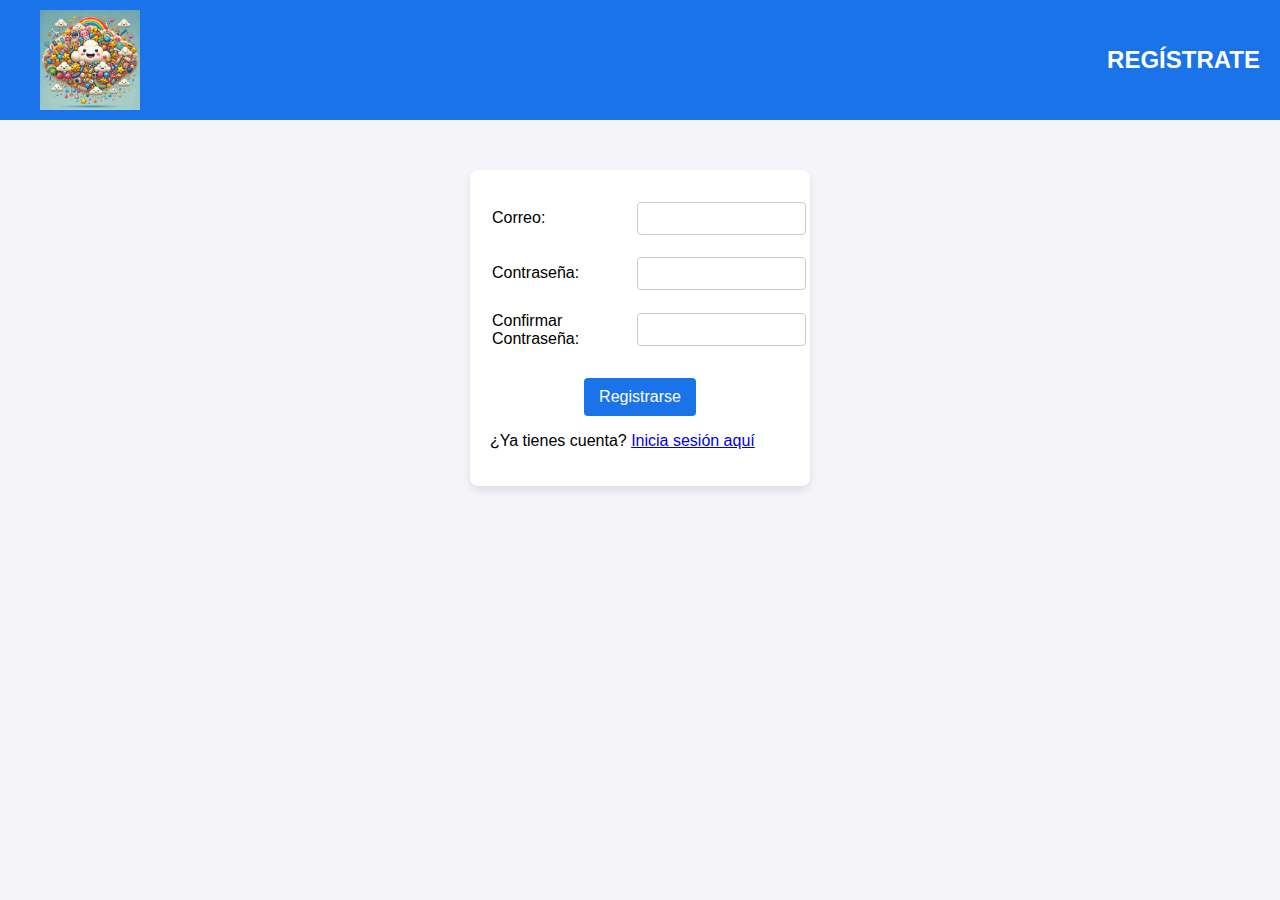
==== html/registro.html @ 63bbada4 "registro.html" ====
<!DOCTYPE html>
<html lang="es">
<head>
    <meta charset="UTF-8">
    <meta name="viewport" content="width=device-width, initial-scale=1.0">
    <title>Registrarse</title>
    <link rel="stylesheet" href="../estilo/header.css">
    <link rel="stylesheet" href="../estilo/index.css">
</head>
<body>
<div class="header">
    <img src="../img/logo.png" alt="Logo">
    <h1>REGÍSTRATE</h1>
</div>
<div class="form-container">
    <form method="POST" action="registro.php">
        <table>
            <tr>
                <td>Correo:</td>
                <td><input name="correo" type="email" required></td>
            </tr>
            <tr>
                <td>Contraseña:</td>
                <td><input name="pass" type="password" required></td>
            </tr>
            <tr>
                <td>Confirmar Contraseña:</td>
                <td><input name="confirm_pass" type="password" required></td>
            </tr>
        </table>
        <br>
        <div class="submit-container">
            <input name="registro" type="submit" value="Registrarse">
        </div>
    </form>
    <div class="login-link">
        <p>¿Ya tienes cuenta? <a href="index.html">Inicia sesión aquí</a></p>
    </div>
</div>
</body>
</html>
---- estilo/header.css ----
.header {
    background-color: #1a73e8;
    color: white;
    padding: 10px 20px;
    display: flex;
    align-items: center;
    justify-content: space-between;
}

.header h1 {
    margin: 0;
    font-size: 24px;
    text-transform: uppercase;
}

.header img {
    width: 100px;
    margin-left: 20px;
}
---- estilo/index.css ----
body {
    font-family: Arial, sans-serif;
    background-color: #f4f4f9;
    margin: 0;
    padding: 0;
}

.form-container {
    margin: 50px auto;
    width: 300px;
    background: white;
    padding: 20px;
    box-shadow: 0 4px 8px rgba(0, 0, 0, 0.1);
    border-radius: 8px;
}

table {
    width: 100%;
}

td {
    padding: 10px 0;
}

input[type="email"], input[type="password"] {
    width: 100%;
    padding: 8px;
    border: 1px solid #ccc;
    border-radius: 4px;
}

.submit-container {
    text-align: center;
}

input[type="submit"] {
    background-color: #1a73e8;
    color: white;
    border: none;
    padding: 10px 15px;
    cursor: pointer;
    border-radius: 4px;
    font-size: 16px;
}

input[type="submit"]:hover {
    background-color: #0c59d4;
}

.register-link {
    text-align: center;
    margin-top: 20px;
}

.register-link a {
    color: #1a73e8;
    text-decoration: none;
    font-weight: bold;
}

.register-link a:hover {
    text-decoration: underline;
}
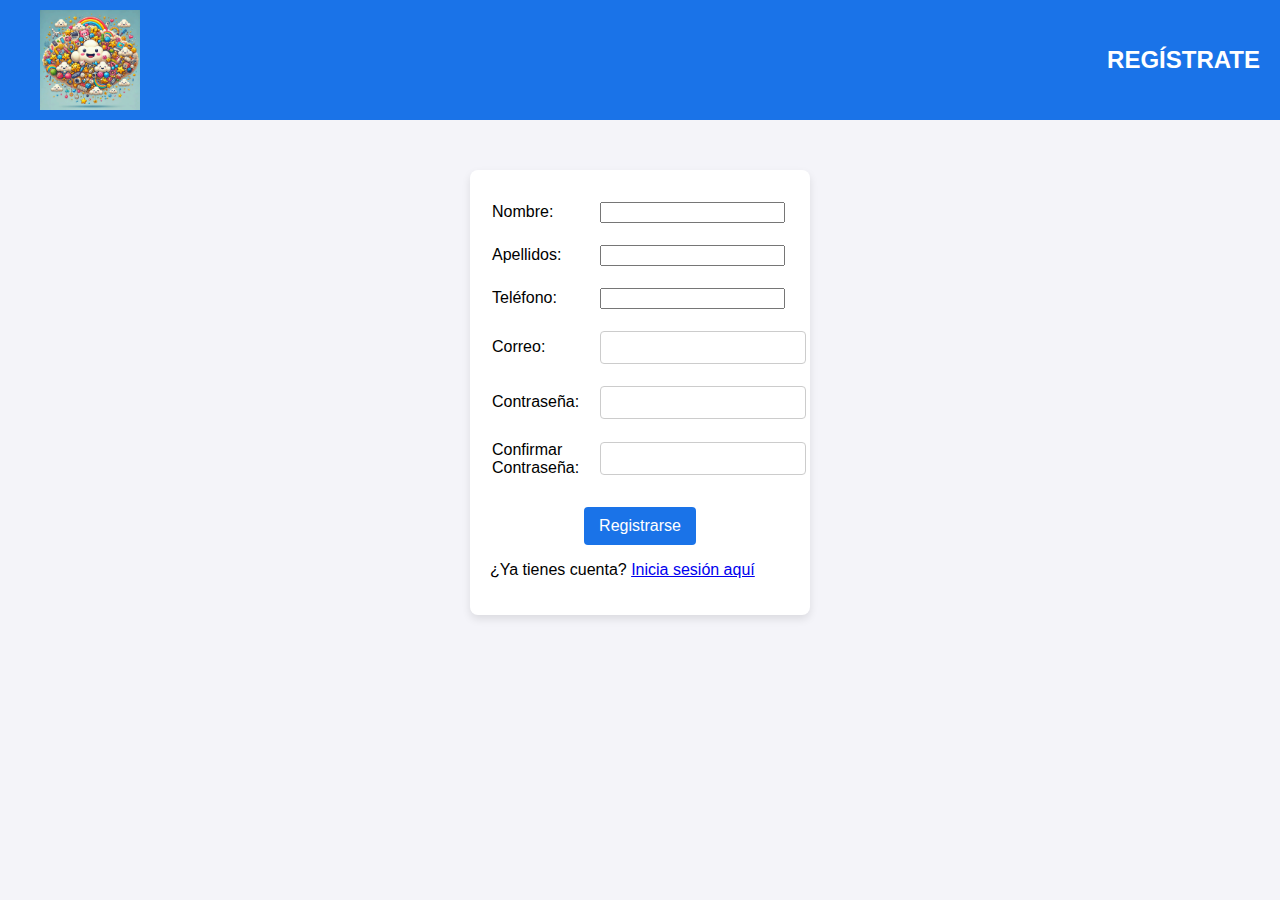
==== commit 506fec37: "Inicio Sesion/Registro V.1.1" ====
--- a/html/registro.html
+++ b/html/registro.html
@@ -13,8 +13,20 @@
     <h1>REGÍSTRATE</h1>
 </div>
 <div class="form-container">
-    <form method="POST" action="registro.php">
+    <form method="POST" action="../registro.php">
         <table>
+            <tr>
+                <td>Nombre:</td>
+                <td><input name="nombre" type="text" maxlength="64" required></td>
+            </tr>
+            <tr>
+                <td>Apellidos:</td>
+                <td><input name="apellidos" type="text" maxlength="64" required></td>
+            </tr>
+            <tr>
+                <td>Teléfono:</td>
+                <td><input name="telefono" type="tel" maxlength="16" pattern="[0-9+()\- ]{1,16}" required></td>
+            </tr>
             <tr>
                 <td>Correo:</td>
                 <td><input name="correo" type="email" required></td>
